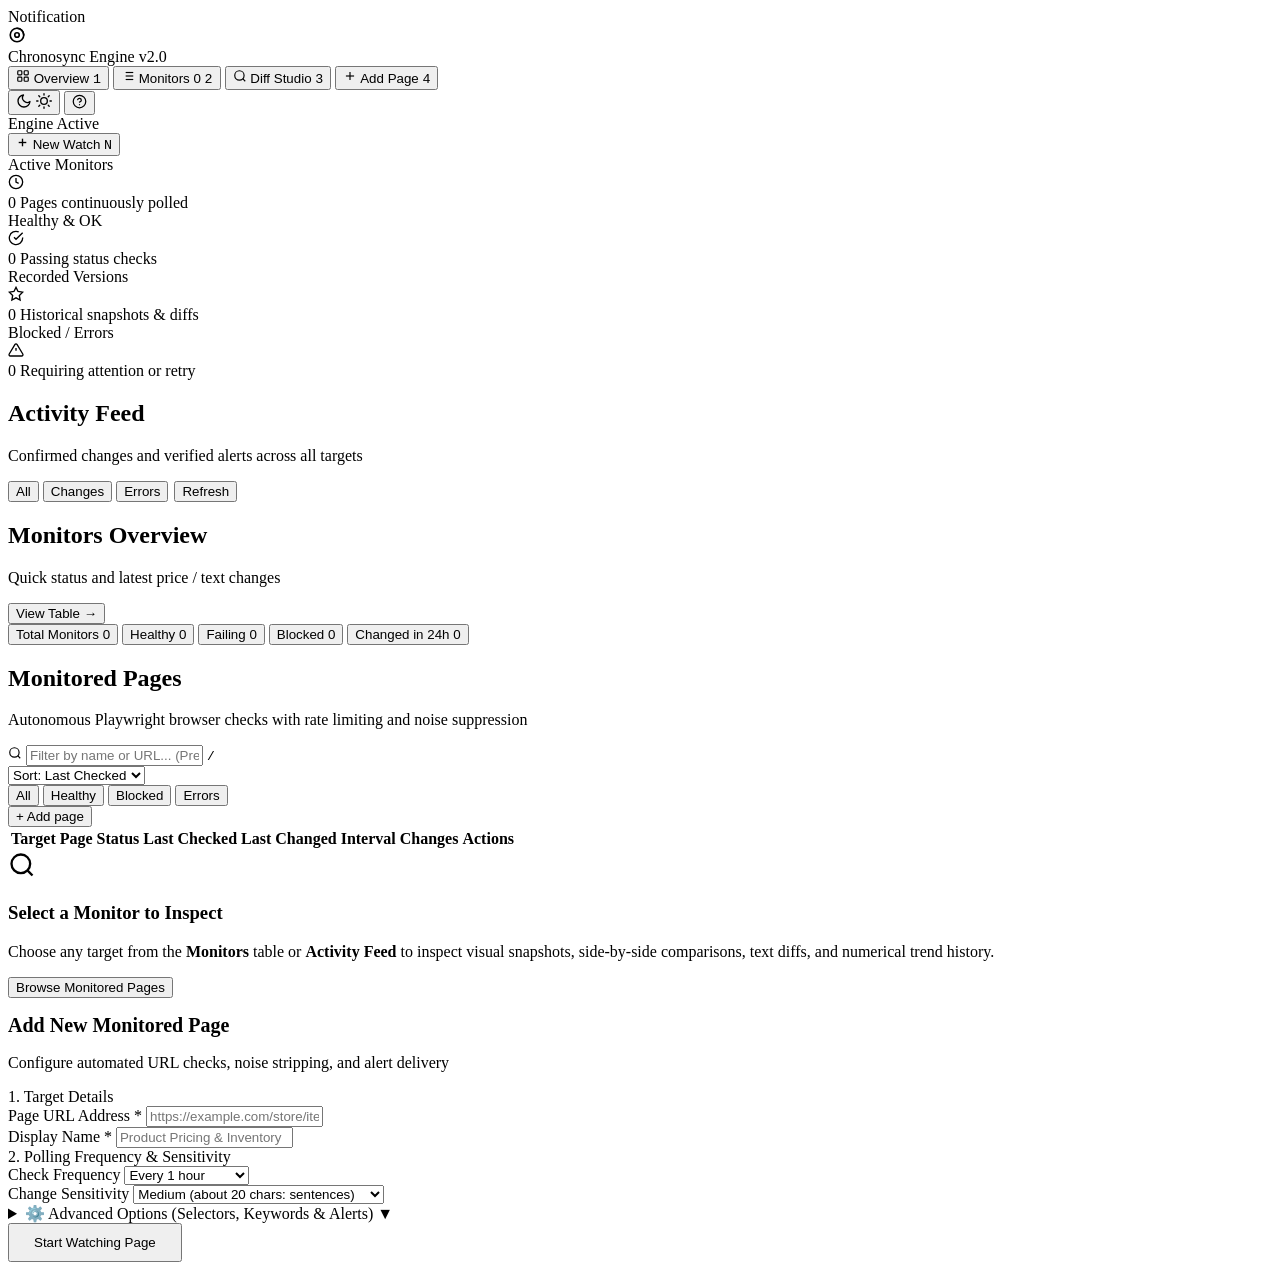
==== app/static/index.html @ 60339a9e "Initial commit: Chronosync web change detector & visual diff studio" ====
<!doctype html>
<html lang="en" data-theme="dark">
<head>
<meta charset="utf-8">
<meta name="viewport" content="width=device-width, initial-scale=1">
<title>Chronosync — Autonomous Web Monitoring & Diff Studio</title>
<link rel="icon" type="image/svg+xml" href="/static/favicon.svg">
<link rel="stylesheet" href="/static/styles.css">
</head>
<body>

<!-- Connection Lost Alert Banner -->
<div id="connection-banner" class="connection-banner" role="alert" aria-live="assertive" hidden>
  <span class="connection-dot"></span>
  <span>Connection lost — server unreachable. Retrying automatically...</span>
</div>

<!-- Toast Notification -->
<div id="toast" class="toast" role="status" aria-live="polite" aria-atomic="true">
  <span class="toast-indicator"></span>
  <span id="toast-msg">Notification</span>
</div>

<!-- Main Top Navigation -->
<header class="app-nav">
  <div class="nav-content">
    <div class="brand">
      <div class="logo-box">
        <svg width="18" height="18" viewBox="0 0 24 24" fill="none" stroke="currentColor" stroke-width="2.2" stroke-linecap="round" stroke-linejoin="round">
          <circle cx="12" cy="12" r="9"/>
          <path d="M12 3a9 9 0 0 1 9 9"/>
          <circle cx="12" cy="12" r="3"/>
        </svg>
      </div>
      <div class="brand-info">
        <span class="brand-title">Chronosync</span>
        <span class="brand-badge">Engine v2.0</span>
      </div>
    </div>

    <!-- Segmented View Switcher -->
    <nav class="nav-tabs" role="tablist">
      <button class="nav-tab active" data-view="overview" role="tab" aria-selected="true">
        <svg width="14" height="14" viewBox="0 0 24 24" fill="none" stroke="currentColor" stroke-width="2"><rect x="3" y="3" width="7" height="7" rx="1.5"/><rect x="14" y="3" width="7" height="7" rx="1.5"/><rect x="14" y="14" width="7" height="7" rx="1.5"/><rect x="3" y="14" width="7" height="7" rx="1.5"/></svg>
        Overview
        <kbd class="key-hint">1</kbd>
      </button>
      <button class="nav-tab" data-view="monitors" role="tab" aria-selected="false">
        <svg width="14" height="14" viewBox="0 0 24 24" fill="none" stroke="currentColor" stroke-width="2"><line x1="8" y1="6" x2="21" y2="6"/><line x1="8" y1="12" x2="21" y2="12"/><line x1="8" y1="18" x2="21" y2="18"/><line x1="3" y1="6" x2="3.01" y2="6"/><line x1="3" y1="12" x2="3.01" y2="12"/><line x1="3" y1="18" x2="3.01" y2="18"/></svg>
        Monitors
        <span id="nav-count" class="counter-badge">0</span>
        <kbd class="key-hint">2</kbd>
      </button>
      <button class="nav-tab" data-view="inspector" role="tab" aria-selected="false">
        <svg width="14" height="14" viewBox="0 0 24 24" fill="none" stroke="currentColor" stroke-width="2"><circle cx="11" cy="11" r="8"/><line x1="21" y1="21" x2="16.65" y2="16.65"/></svg>
        Diff Studio
        <kbd class="key-hint">3</kbd>
      </button>
      <button class="nav-tab" data-view="add" role="tab" aria-selected="false">
        <svg width="14" height="14" viewBox="0 0 24 24" fill="none" stroke="currentColor" stroke-width="2"><line x1="12" y1="5" x2="12" y2="19"/><line x1="5" y1="12" x2="19" y2="12"/></svg>
        Add Page
        <kbd class="key-hint">4</kbd>
      </button>
    </nav>

    <!-- Nav Utilities -->
    <div class="nav-actions">
      <!-- Theme Switcher -->
      <button id="theme-toggle" class="icon-btn" title="Toggle theme (T)" aria-label="Toggle theme">
        <svg id="theme-icon-dark" class="theme-icon" width="16" height="16" viewBox="0 0 24 24" fill="none" stroke="currentColor" stroke-width="2" stroke-linecap="round" stroke-linejoin="round">
          <path d="M21 12.79A9 9 0 1 1 11.21 3 7 7 0 0 0 21 12.79z"/>
        </svg>
        <svg id="theme-icon-light" class="theme-icon hidden" width="16" height="16" viewBox="0 0 24 24" fill="none" stroke="currentColor" stroke-width="2" stroke-linecap="round" stroke-linejoin="round">
          <circle cx="12" cy="12" r="5"/>
          <line x1="12" y1="1" x2="12" y2="3"/>
          <line x1="12" y1="21" x2="12" y2="23"/>
          <line x1="4.22" y1="4.22" x2="5.64" y2="5.64"/>
          <line x1="18.36" y1="18.36" x2="19.78" y2="19.78"/>
          <line x1="1" y1="12" x2="3" y2="12"/>
          <line x1="21" y1="12" x2="23" y2="12"/>
          <line x1="4.22" y1="19.78" x2="5.64" y2="18.36"/>
          <line x1="18.36" y1="5.64" x2="19.78" y2="4.22"/>
        </svg>
      </button>

      <!-- Keyboard Shortcuts Help -->
      <button id="shortcuts-btn" class="icon-btn" title="Keyboard Shortcuts (?)" aria-label="Keyboard Shortcuts">
        <svg width="15" height="15" viewBox="0 0 24 24" fill="none" stroke="currentColor" stroke-width="2" stroke-linecap="round" stroke-linejoin="round">
          <circle cx="12" cy="12" r="10"/>
          <path d="M9.09 9a3 3 0 0 1 5.83 1c0 2-3 3-3 3"/>
          <line x1="12" y1="17" x2="12.01" y2="17"/>
        </svg>
      </button>

      <!-- Engine Status -->
      <div class="status-indicator-box">
        <span class="status-dot-calm"></span>
        <span class="status-label">Engine Active</span>
      </div>

      <!-- Action Button -->
      <button id="quick-add-btn" class="btn btn-primary btn-sm">
        <svg width="13" height="13" viewBox="0 0 24 24" fill="none" stroke="currentColor" stroke-width="2.5"><line x1="12" y1="5" x2="12" y2="19"/><line x1="5" y1="12" x2="19" y2="12"/></svg>
        New Watch
        <kbd class="key-hint-light">N</kbd>
      </button>
    </div>
  </div>
</header>

<main class="app-layout">

  <!-- ================= VIEW 1: OVERVIEW ================= -->
  <section id="view-overview" class="view-pane active">
    <!-- KPI Metrics -->
    <div class="metrics-grid">
      <div class="metric-card">
        <div class="metric-header">
          <span class="metric-title">Active Monitors</span>
          <div class="metric-icon indigo">
            <svg width="16" height="16" viewBox="0 0 24 24" fill="none" stroke="currentColor" stroke-width="2"><circle cx="12" cy="12" r="10"/><path d="M12 6v6l4 2"/></svg>
          </div>
        </div>
        <div class="metric-body">
          <span id="kpi-total" class="metric-value">0</span>
          <span class="metric-sub">Pages continuously polled</span>
        </div>
      </div>

      <div class="metric-card">
        <div class="metric-header">
          <span class="metric-title">Healthy &amp; OK</span>
          <div class="metric-icon green">
            <svg width="16" height="16" viewBox="0 0 24 24" fill="none" stroke="currentColor" stroke-width="2"><path d="M22 11.08V12a10 10 0 1 1-5.93-9.14"/><polyline points="22 4 12 14.01 9 11.01"/></svg>
          </div>
        </div>
        <div class="metric-body">
          <span id="kpi-healthy" class="metric-value text-green">0</span>
          <span class="metric-sub">Passing status checks</span>
        </div>
      </div>

      <div class="metric-card">
        <div class="metric-header">
          <span class="metric-title">Recorded Versions</span>
          <div class="metric-icon purple">
            <svg width="16" height="16" viewBox="0 0 24 24" fill="none" stroke="currentColor" stroke-width="2"><polygon points="12 2 15.09 8.26 22 9.27 17 14.14 18.18 21.02 12 17.77 5.82 21.02 7 14.14 2 9.27 8.91 8.26 12 2"/></svg>
          </div>
        </div>
        <div class="metric-body">
          <span id="kpi-versions" class="metric-value">0</span>
          <span class="metric-sub">Historical snapshots &amp; diffs</span>
        </div>
      </div>

      <div class="metric-card">
        <div class="metric-header">
          <span class="metric-title">Blocked / Errors</span>
          <div class="metric-icon amber">
            <svg width="16" height="16" viewBox="0 0 24 24" fill="none" stroke="currentColor" stroke-width="2"><path d="M10.29 3.86L1.82 18a2 2 0 0 0 1.71 3h16.94a2 2 0 0 0 1.71-3L13.71 3.86a2 2 0 0 0-3.42 0z"/><line x1="12" y1="9" x2="12" y2="13"/><line x1="12" y1="17" x2="12.01" y2="17"/></svg>
          </div>
        </div>
        <div class="metric-body">
          <span id="kpi-issues" class="metric-value">0</span>
          <span class="metric-sub">Requiring attention or retry</span>
        </div>
      </div>
    </div>

    <!-- Overview 2-Column Grid -->
    <div class="dashboard-columns">
      <!-- Left: Recent Verified Changes Feed -->
      <div class="card">
        <div class="card-head">
          <div>
            <h2 class="card-title">Activity Feed</h2>
            <p class="card-desc">Confirmed changes and verified alerts across all targets</p>
          </div>
          <div style="display:flex;align-items:center;gap:6px;">
            <div class="alerts-filter-group" role="group" aria-label="Alerts filter">
              <button class="alert-filter-btn active" data-alert-filter="all">All</button>
              <button class="alert-filter-btn" data-alert-filter="change">Changes</button>
              <button class="alert-filter-btn" data-alert-filter="error">Errors</button>
            </div>
            <button id="refresh-alerts-btn" class="btn btn-secondary btn-sm">Refresh</button>
          </div>
        </div>
        <ul id="alerts" class="alerts-list"></ul>
      </div>

      <!-- Right: Fast Status Roster -->
      <div class="card">
        <div class="card-head">
          <div>
            <h2 class="card-title">Monitors Overview</h2>
            <p class="card-desc">Quick status and latest price / text changes</p>
          </div>
          <button class="btn btn-ghost btn-sm" data-goto="monitors">View Table →</button>
        </div>
        <div id="quick-roster" class="quick-roster-list"></div>
      </div>
    </div>
  </section>

  <!-- ================= VIEW 2: MONITORS TABLE ================= -->
  <section id="view-monitors" class="view-pane">
    <!-- Client-Side Summary Strip / Filter Chips -->
    <div class="summary-strip" role="toolbar" aria-label="Filter summary strip">
      <button class="summary-chip active" data-filter="all">
        <span class="chip-label">Total Monitors</span>
        <span id="chip-total" class="chip-count">0</span>
      </button>
      <button class="summary-chip" data-filter="ok">
        <span class="chip-dot ok"></span>
        <span class="chip-label">Healthy</span>
        <span id="chip-healthy" class="chip-count">0</span>
      </button>
      <button class="summary-chip" data-filter="error">
        <span class="chip-dot error"></span>
        <span class="chip-label">Failing</span>
        <span id="chip-failing" class="chip-count">0</span>
      </button>
      <button class="summary-chip" data-filter="blocked">
        <span class="chip-dot blocked"></span>
        <span class="chip-label">Blocked</span>
        <span id="chip-blocked" class="chip-count">0</span>
      </button>
      <button class="summary-chip" data-filter="changed24h">
        <span class="chip-dot changed"></span>
        <span class="chip-label">Changed in 24h</span>
        <span id="chip-changed24h" class="chip-count">0</span>
      </button>
    </div>

    <div class="card table-card">
      <div class="table-header-bar">
        <div>
          <h2 class="card-title">Monitored Pages</h2>
          <p class="card-desc">Autonomous Playwright browser checks with rate limiting and noise suppression</p>
        </div>
        <div class="table-controls">
          <div class="search-wrap">
            <svg class="search-icon" width="14" height="14" viewBox="0 0 24 24" fill="none" stroke="currentColor" stroke-width="2"><circle cx="11" cy="11" r="8"/><line x1="21" y1="21" x2="16.65" y2="16.65"/></svg>
            <input type="text" id="filter-search" placeholder="Filter by name or URL... (Press /)" class="input-search">
            <kbd class="key-hint">/</kbd>
          </div>
          <select id="table-sort" class="input-select" aria-label="Sort table">
            <option value="checked" selected>Sort: Last Checked</option>
            <option value="name">Sort: Name (A-Z)</option>
            <option value="changed">Sort: Last Changed</option>
            <option value="status">Sort: Status</option>
            <option value="changes">Sort: Changes</option>
          </select>
          <div class="filter-group">
            <button class="filter-pill active" data-filter="all">All</button>
            <button class="filter-pill" data-filter="ok">Healthy</button>
            <button class="filter-pill" data-filter="blocked">Blocked</button>
            <button class="filter-pill" data-filter="error">Errors</button>
          </div>
          <button class="btn btn-primary btn-sm" data-goto="add">+ Add page</button>
        </div>
      </div>

      <div class="table-scroll">
        <table id="watch-table" class="data-table">
          <thead>
            <tr>
              <th>Target Page</th>
              <th>Status</th>
              <th>Last Checked</th>
              <th>Last Changed</th>
              <th>Interval</th>
              <th>Changes</th>
              <th style="text-align:right">Actions</th>
            </tr>
          </thead>
          <tbody></tbody>
        </table>
      </div>
      <div id="empty" class="empty-state" hidden>
        <svg width="32" height="32" viewBox="0 0 24 24" fill="none" stroke="currentColor" stroke-width="1.8"><circle cx="12" cy="12" r="10"/><path d="M8 12h8"/></svg>
        <p>No monitors match your filter.</p>
        <button class="btn btn-secondary btn-sm" data-goto="add">+ Add New Monitor</button>
      </div>
    </div>
  </section>

  <!-- ================= VIEW 3: DIFF STUDIO ================= -->
  <section id="view-inspector" class="view-pane">
    <div id="detail-empty-state" class="card empty-studio-box">
      <div class="empty-icon-circle">
        <svg width="28" height="28" viewBox="0 0 24 24" fill="none" stroke="currentColor" stroke-width="2"><circle cx="11" cy="11" r="8"/><line x1="21" y1="21" x2="16.65" y2="16.65"/></svg>
      </div>
      <h3>Select a Monitor to Inspect</h3>
      <p>Choose any target from the <strong>Monitors</strong> table or <strong>Activity Feed</strong> to inspect visual snapshots, side-by-side comparisons, text diffs, and numerical trend history.</p>
      <button class="btn btn-primary" data-goto="monitors">Browse Monitored Pages</button>
    </div>

    <div id="detail" class="card studio-card" hidden>
      <!-- Studio Header -->
      <div class="studio-header">
        <div class="studio-target-info">
          <div class="studio-title-row">
            <h2 id="detail-title" class="studio-title"></h2>
            <span id="detail-status" class="status-pill ok">OK</span>
          </div>
          <a id="detail-url" class="studio-url" target="_blank" rel="noopener noreferrer"></a>
        </div>
        <div class="studio-actions">
          <button id="studio-check-btn" class="btn btn-secondary btn-sm">
            <svg width="13" height="13" viewBox="0 0 24 24" fill="none" stroke="currentColor" stroke-width="2.2"><path d="M21.5 2v6h-6M21.34 15.57a10 10 0 1 1-.57-8.38l5.67-5.67"/></svg>
            Check Page Now
          </button>
          <a id="rss-link" class="btn btn-ghost btn-sm" target="_blank">
            <svg width="13" height="13" viewBox="0 0 24 24" fill="none" stroke="currentColor" stroke-width="2"><path d="M4 11a9 9 0 0 1 9 9"/><path d="M4 4a16 16 0 0 1 16 16"/><circle cx="5" cy="19" r="1"/></svg>
            RSS Feed
          </a>
          <button type="button" id="copy-diff-btn" class="btn btn-ghost btn-sm" title="Copy link to this comparison">
            🔗 Copy Link
          </button>
          <button type="button" id="detail-close" class="btn btn-ghost btn-sm" title="Close detail panel">
            ✕ Close
          </button>
        </div>
      </div>

      <div id="detail-status-explanation" class="status-expl-box" hidden></div>
      <p id="detail-error" class="alert-banner error" hidden></p>
      <details id="tech-details" class="tech-details" hidden>
        <summary>Technical details &amp; raw error stack</summary>
        <pre id="tech-details-content"></pre>
      </details>

      <!-- Version Selector Toolbar -->
      <div class="studio-toolbar">
        <div class="version-select-controls">
          <div class="select-field">
            <label for="ver-a">Older Version:</label>
            <select id="ver-a" class="input-select"></select>
          </div>
          <div class="select-field">
            <label for="ver-b">Newer Version:</label>
            <select id="ver-b" class="input-select"></select>
          </div>
          <button id="compare" class="btn btn-primary btn-sm">Compare Versions</button>
        </div>

        <!-- Mode Tabs -->
        <div class="segmented-modes" role="tablist" aria-label="Diff comparison tabs">
          <div class="segmented-thumb" id="segmented-thumb" aria-hidden="true"></div>
          <button data-tab="slider" id="tab-btn-slider" class="mode-tab on" role="tab" aria-selected="true" aria-controls="tab-slider" tabindex="0">↔ Interactive Slider</button>
          <button data-tab="text" id="tab-btn-text" class="mode-tab" role="tab" aria-selected="false" aria-controls="tab-text" tabindex="-1">Text Diff</button>
          <button data-tab="shot" id="tab-btn-shot" class="mode-tab" role="tab" aria-selected="false" aria-controls="tab-shot" tabindex="-1">Visual Heatmap</button>
          <button data-tab="side" id="tab-btn-side" class="mode-tab" role="tab" aria-selected="false" aria-controls="tab-side" tabindex="-1">Side-by-Side</button>
          <button data-tab="chart" id="tab-btn-chart" class="mode-tab" role="tab" aria-selected="false" aria-controls="tab-chart" tabindex="-1">📈 Price &amp; Metrics</button>
        </div>
      </div>

      <!-- Tab: Interactive Visual Swipe Slider -->
      <div id="tab-slider" class="tabpane" role="tabpanel" aria-labelledby="tab-btn-slider">
        <div class="slider-guidance">
          <span>Drag the center divider left or right to inspect before vs after changes:</span>
        </div>
        <div id="slider-box" class="slider-stage">
          <div class="slider-container" id="visual-slider">
            <div class="img-skeleton skeleton" id="slider-skeleton"></div>
            <img id="slider-img-after" class="img-after" src="" alt="Newer version" draggable="false">
            <div class="version-tag tag-newer">Newer (After)</div>
            <div id="slider-before-wrap" class="img-before-wrap">
              <img id="slider-img-before" class="img-before" src="" alt="Older version" draggable="false">
              <div class="version-tag tag-older">Older (Before)</div>
            </div>
            <div id="slider-handle" class="slider-divider-line" role="slider" tabindex="0" aria-label="Visual comparison slider" aria-valuenow="50" aria-valuemin="0" aria-valuemax="100">
              <div class="divider-pillar"></div>
              <div class="divider-grip" aria-hidden="true">↔</div>
              <div class="divider-pillar"></div>
            </div>
          </div>
        </div>
      </div>

      <!-- Tab: Unified Text Diff -->
      <div id="tab-text" class="tabpane" role="tabpanel" aria-labelledby="tab-btn-text" hidden></div>

      <!-- Tab: Visual Heatmap -->
      <div id="tab-shot" class="tabpane" role="tabpanel" aria-labelledby="tab-btn-shot" hidden></div>

      <!-- Tab: Side-by-Side View -->
      <div id="tab-side" class="tabpane" role="tabpanel" aria-labelledby="tab-btn-side" hidden></div>

      <!-- Tab: Numerical Price History & Chart -->
      <div id="tab-chart" class="tabpane" role="tabpanel" aria-labelledby="tab-btn-chart" hidden></div>
    </div>
  </section>

  <!-- ================= VIEW 4: ADD MONITOR ================= -->
  <section id="view-add" class="view-pane">
    <div class="add-monitor-wrap">
      <div class="card form-card">
        <div class="form-header">
          <h2 class="card-title" style="font-size:20px;">Add New Monitored Page</h2>
          <p class="card-desc">Configure automated URL checks, noise stripping, and alert delivery</p>
        </div>

        <form id="add-form" autocomplete="off" novalidate>
          <div class="form-sections">
            <!-- Section 1: Target info -->
            <div class="form-group-section">
              <div class="section-title">1. Target Details</div>
              <div class="field">
                <label for="form-url">Page URL Address <span class="req">*</span></label>
                <input id="form-url" name="url" required placeholder="https://example.com/store/item-99" class="input-text">
                <div class="field-validation-msg" id="form-url-error" hidden></div>
              </div>
              <div class="field">
                <label for="form-name">Display Name <span class="req">*</span></label>
                <input id="form-name" name="name" required maxlength="100" placeholder="Product Pricing &amp; Inventory" class="input-text">
                <div class="field-validation-msg" id="form-name-error" hidden></div>
              </div>
            </div>

            <!-- Section 2: Polling Cadence -->
            <div class="form-group-section">
              <div class="section-title">2. Polling Frequency &amp; Sensitivity</div>
              <div class="grid-2col">
                <div class="field">
                  <label for="form-interval">Check Frequency</label>
                  <select id="form-interval" name="interval" class="input-select">
                    <option value="15">Every 15 minutes</option>
                    <option value="30">Every 30 minutes</option>
                    <option value="60" selected>Every 1 hour</option>
                    <option value="360">Every 6 hours</option>
                    <option value="720">Every 12 hours</option>
                    <option value="1440">Every 24 hours</option>
                  </select>
                </div>
                <div class="field">
                  <label for="form-sensitivity">Change Sensitivity</label>
                  <select id="form-sensitivity" name="sensitivity" class="input-select">
                    <option value="high">High (1 char: prices, stock states)</option>
                    <option value="medium" selected>Medium (about 20 chars: sentences)</option>
                    <option value="low">Low (about 200 chars: full paragraphs)</option>
                  </select>
                </div>
              </div>
            </div>

            <!-- Collapsed Advanced Options: Visual Picker First -->
            <details id="form-advanced" class="form-group-section form-advanced-disclosure">
              <summary class="advanced-summary">
                <span>⚙️ Advanced Options (Selectors, Keywords &amp; Alerts)</span>
                <span class="disclosure-arrow">▼</span>
              </summary>
              <div class="advanced-content">
                <!-- Visual Picker First -->
                <div class="picker-callout-box">
                  <div class="picker-callout-info">
                    <div class="picker-callout-title">Interactive Visual Selector</div>
                    <div class="picker-callout-desc">Launch a sandboxed browser preview to click and select specific elements to watch or ignore.</div>
                  </div>
                  <button type="button" id="open-picker" class="btn btn-secondary btn-sm">
                    🎯 Open Visual Selector
                  </button>
                </div>

                <div class="field">
                  <label for="form-watch">Only Watch These Selectors <span class="helper-text">(One selector per line)</span></label>
                  <textarea id="form-watch" name="watch" rows="2" placeholder="#price, .stock-badge, article.content" class="input-textarea"></textarea>
                </div>

                <div class="field">
                  <label for="form-ignore">Ignore Noise / Dynamic Selectors <span class="helper-text">(One selector per line)</span></label>
                  <textarea id="form-ignore" name="ignore" rows="2" placeholder="#live-clock, .random-banner, footer" class="input-textarea"></textarea>
                </div>

                <div class="field">
                  <label for="form-keywords">Alert Only When Keywords Change <span class="helper-text">(comma separated)</span></label>
                  <input id="form-keywords" name="keywords" placeholder="price, in stock, sold out, registration open" class="input-text">
                </div>

                <div class="field">
                  <label for="form-email">Notification Email <span class="helper-text">(optional)</span></label>
                  <input id="form-email" name="email" type="email" placeholder="dev@company.com" class="input-text">
                </div>

                <div class="checkbox-field switch-field">
                  <label class="switch-label" for="form-digest">
                    <input type="checkbox" id="form-digest" name="digest" class="switch-input">
                    <span class="switch-toggle" aria-hidden="true"></span>
                    <span class="switch-text">Hold for single daily digest instead of instant notifications</span>
                  </label>
                </div>
              </div>
            </details>
          </div>

          <div class="form-footer">
            <button type="submit" class="btn btn-primary" style="padding: 10px 24px;">Start Watching Page</button>
            <p id="form-msg" class="form-feedback" role="status"></p>
          </div>
        </form>
      </div>
    </div>
  </section>

</main>

<!-- Sandboxed Visual Element Picker Modal -->
<dialog id="picker-dialog" class="picker-modal">
  <div class="picker-header">
    <div class="picker-title-block">
      <div class="picker-heading">
        <span class="status-dot-calm"></span>
        <strong>Visual Element Selector</strong>
      </div>
      <span id="picker-note" class="picker-hint">Loading rendered DOM...</span>
    </div>
    <div class="picker-controls">
      <div class="segmented-picker-mode" role="group" aria-label="Picker mode">
        <button type="button" data-mode="watch" class="picker-mode-btn on" aria-pressed="true">Target for Watch</button>
        <button type="button" data-mode="ignore" class="picker-mode-btn" aria-pressed="false">Target for Ignore</button>
      </div>
      <button type="button" id="picker-close" class="btn btn-secondary btn-sm">Done</button>
    </div>
  </div>
  <div class="picker-viewport">
    <div id="picker-loader" class="picker-loader">
      <div class="clean-spinner"></div>
      <p id="picker-loader-text">Rendering sandboxed snapshot...</p>
      <small>Stripping external scripts and preparing clean DOM</small>
    </div>
    <iframe id="picker-frame" sandbox="allow-scripts allow-same-origin" title="Page picker"></iframe>
  </div>
</dialog>

<!-- In-Page Accessible Remove Watch Confirmation Dialog -->
<dialog id="remove-dialog" class="confirm-modal" aria-labelledby="remove-dialog-title" aria-describedby="remove-dialog-desc">
  <div class="confirm-dialog-content">
    <div class="confirm-header">
      <div class="confirm-icon-box">
        <svg width="20" height="20" viewBox="0 0 24 24" fill="none" stroke="currentColor" stroke-width="2"><path d="M10.29 3.86L1.82 18a2 2 0 0 0 1.71 3h16.94a2 2 0 0 0 1.71-3L13.71 3.86a2 2 0 0 0-3.42 0z"/><line x1="12" y1="9" x2="12" y2="13"/><line x1="12" y1="17" x2="12.01" y2="17"/></svg>
      </div>
      <div>
        <h3 id="remove-dialog-title" class="confirm-title">Remove Monitor</h3>
        <p id="remove-dialog-desc" class="confirm-desc">Are you sure you want to permanently delete this monitor and its recorded snapshot history? This action cannot be undone.</p>
      </div>
    </div>
    <div class="confirm-target-box">
      <span class="confirm-target-label">Target Name:</span>
      <strong id="remove-watch-name" class="confirm-target-val"></strong>
    </div>
    <div class="confirm-actions">
      <button type="button" id="remove-cancel-btn" class="btn btn-secondary btn-sm">Cancel</button>
      <button type="button" id="remove-confirm-btn" class="btn btn-danger btn-sm">Permanently Remove</button>
    </div>
  </div>
</dialog>

<!-- Keyboard Shortcuts Modal -->
<dialog id="shortcuts-dialog" class="shortcuts-modal">
  <div class="shortcuts-dialog-content">
    <div class="shortcuts-header">
      <div style="display:flex;align-items:center;gap:8px;">
        <svg width="16" height="16" viewBox="0 0 24 24" fill="none" stroke="currentColor" stroke-width="2"><rect x="2" y="4" width="20" height="16" rx="2"/><line x1="6" y1="8" x2="6.01" y2="8"/><line x1="10" y1="8" x2="10.01" y2="8"/><line x1="14" y1="8" x2="14.01" y2="8"/><line x1="18" y1="8" x2="18.01" y2="8"/><line x1="6" y1="12" x2="6.01" y2="12"/><line x1="18" y1="12" x2="18.01" y2="12"/><line x1="7" y1="16" x2="17" y2="16"/></svg>
        <strong>Keyboard Navigation</strong>
      </div>
      <button type="button" id="shortcuts-close" class="btn btn-ghost btn-sm">Esc</button>
    </div>
    <div class="shortcuts-list">
      <div class="shortcut-item"><span>Switch to Overview</span><kbd class="key-hint">1</kbd></div>
      <div class="shortcut-item"><span>Switch to Monitors</span><kbd class="key-hint">2</kbd></div>
      <div class="shortcut-item"><span>Switch to Diff Studio</span><kbd class="key-hint">3</kbd></div>
      <div class="shortcut-item"><span>Add Monitored Page</span><kbd class="key-hint">4</kbd> or <kbd class="key-hint">N</kbd></div>
      <div class="shortcut-item"><span>Focus Search Filter</span><kbd class="key-hint">/</kbd></div>
      <div class="shortcut-item"><span>Toggle Dark / Light Theme</span><kbd class="key-hint">T</kbd></div>
      <div class="shortcut-item"><span>Refresh Data Feed</span><kbd class="key-hint">R</kbd></div>
      <div class="shortcut-item"><span>Open Shortcuts Cheat Sheet</span><kbd class="key-hint">?</kbd></div>
    </div>
  </div>
</dialog>

<!-- Lightbox Modal for Enlarged Screenshot -->
<dialog id="lightbox-dialog" class="lightbox-modal" aria-labelledby="lightbox-title">
  <div class="lightbox-content">
    <div class="lightbox-header">
      <span id="lightbox-title" class="lightbox-title">Screenshot Snapshot</span>
      <button type="button" id="lightbox-close" class="btn btn-ghost btn-sm">✕ Close</button>
    </div>
    <div class="lightbox-body">
      <img id="lightbox-img" src="" alt="Enlarged screenshot">
    </div>
  </div>
</dialog>

<script src="/static/app.js"></script>
</body>
</html>
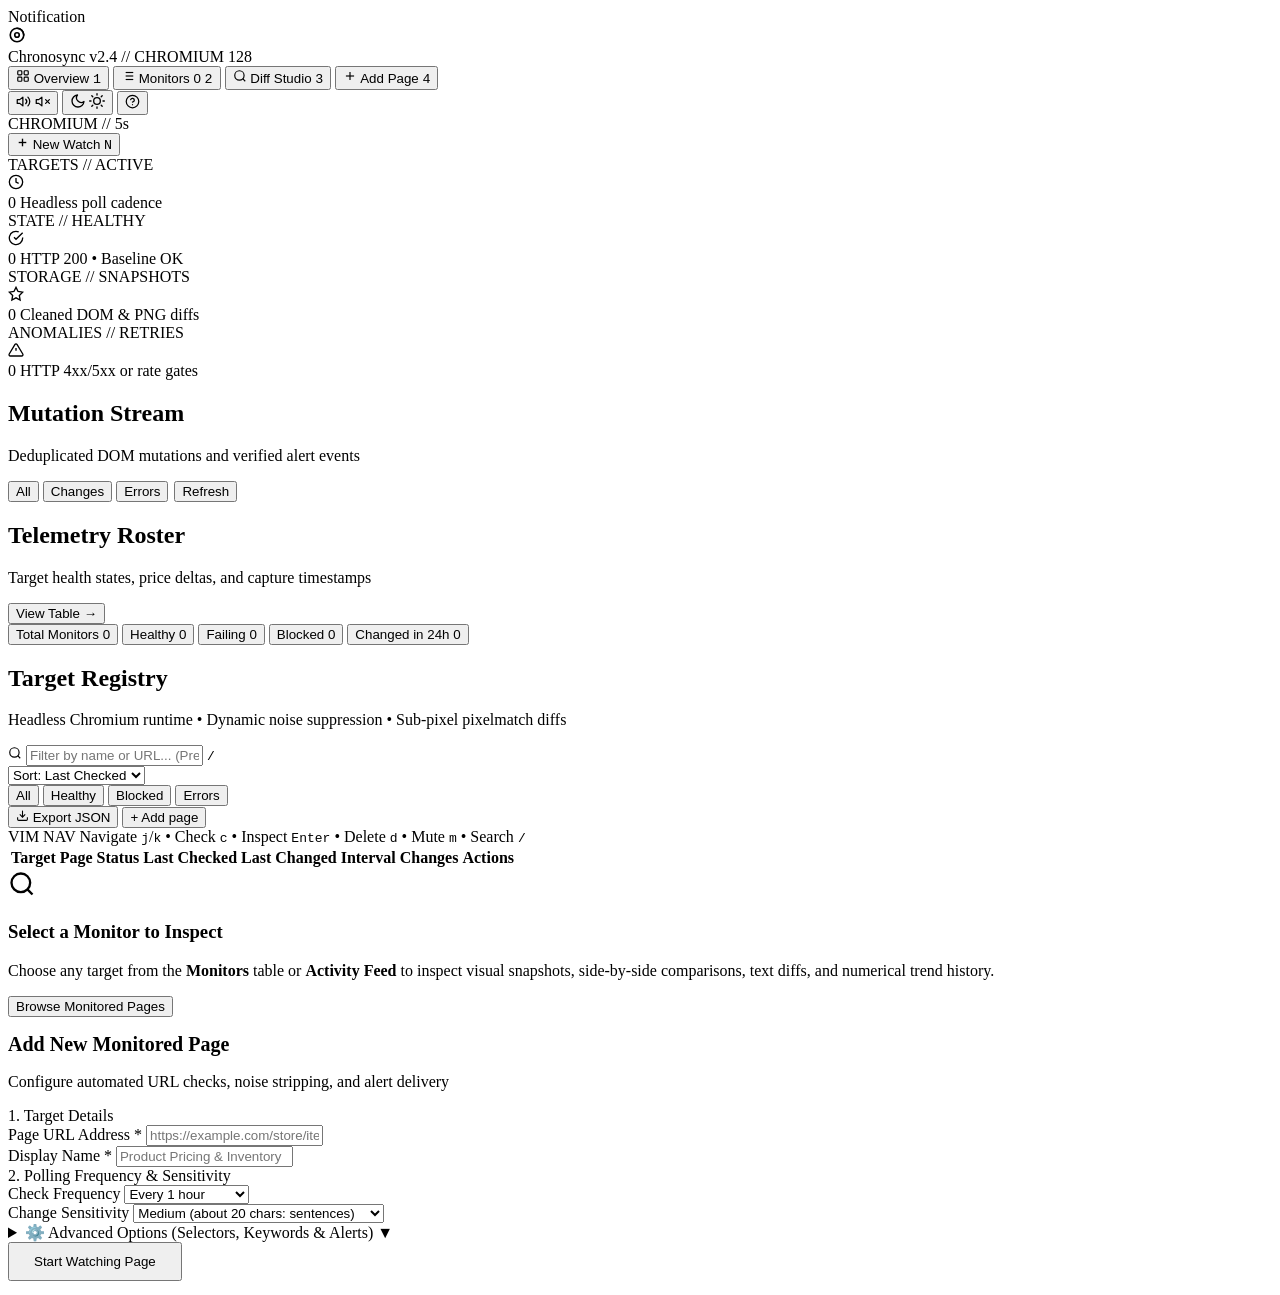
==== commit 9e337a71: "feat(ui): complete de-ai overhaul with obsidian dot grid, vim navigation, web audio haptics, and liv" ====
--- a/app/static/index.html
+++ b/app/static/index.html
@@ -34,7 +34,7 @@
       </div>
       <div class="brand-info">
         <span class="brand-title">Chronosync</span>
-        <span class="brand-badge">Engine v2.0</span>
+        <span class="brand-badge">v2.4 // CHROMIUM 128</span>
       </div>
     </div>
 
@@ -65,6 +65,20 @@
 
     <!-- Nav Utilities -->
     <div class="nav-actions">
+      <!-- Sound Haptics Toggle (M) -->
+      <button id="sound-toggle" class="icon-btn" title="Toggle audio haptics (M)" aria-label="Toggle audio haptics">
+        <svg id="sound-icon-on" width="15" height="15" viewBox="0 0 24 24" fill="none" stroke="currentColor" stroke-width="2" stroke-linecap="round" stroke-linejoin="round">
+          <polygon points="11 5 6 9 2 9 2 15 6 15 11 19 11 5"/>
+          <path d="M15.54 8.46a5 5 0 0 1 0 7.07"/>
+          <path d="M19.07 4.93a10 10 0 0 1 0 14.14"/>
+        </svg>
+        <svg id="sound-icon-off" class="hidden" width="15" height="15" viewBox="0 0 24 24" fill="none" stroke="currentColor" stroke-width="2" stroke-linecap="round" stroke-linejoin="round">
+          <polygon points="11 5 6 9 2 9 2 15 6 15 11 19 11 5"/>
+          <line x1="23" y1="9" x2="17" y2="15"/>
+          <line x1="17" y1="9" x2="23" y2="15"/>
+        </svg>
+      </button>
+
       <!-- Theme Switcher -->
       <button id="theme-toggle" class="icon-btn" title="Toggle theme (T)" aria-label="Toggle theme">
         <svg id="theme-icon-dark" class="theme-icon" width="16" height="16" viewBox="0 0 24 24" fill="none" stroke="currentColor" stroke-width="2" stroke-linecap="round" stroke-linejoin="round">
@@ -92,10 +106,10 @@
         </svg>
       </button>
 
-      <!-- Engine Status -->
-      <div class="status-indicator-box">
+      <!-- Engine Status & Countdown -->
+      <div class="status-indicator-box" title="Autonomous headless Chromium polling loop">
         <span class="status-dot-calm"></span>
-        <span class="status-label">Engine Active</span>
+        <span class="status-label" id="engine-status-text">CHROMIUM // <span id="countdown-timer">5s</span></span>
       </div>
 
       <!-- Action Button -->
@@ -116,53 +130,53 @@
     <div class="metrics-grid">
       <div class="metric-card">
         <div class="metric-header">
-          <span class="metric-title">Active Monitors</span>
+          <span class="metric-title">TARGETS // ACTIVE</span>
           <div class="metric-icon indigo">
             <svg width="16" height="16" viewBox="0 0 24 24" fill="none" stroke="currentColor" stroke-width="2"><circle cx="12" cy="12" r="10"/><path d="M12 6v6l4 2"/></svg>
           </div>
         </div>
         <div class="metric-body">
           <span id="kpi-total" class="metric-value">0</span>
-          <span class="metric-sub">Pages continuously polled</span>
+          <span class="metric-sub">Headless poll cadence</span>
         </div>
       </div>
 
       <div class="metric-card">
         <div class="metric-header">
-          <span class="metric-title">Healthy &amp; OK</span>
+          <span class="metric-title">STATE // HEALTHY</span>
           <div class="metric-icon green">
             <svg width="16" height="16" viewBox="0 0 24 24" fill="none" stroke="currentColor" stroke-width="2"><path d="M22 11.08V12a10 10 0 1 1-5.93-9.14"/><polyline points="22 4 12 14.01 9 11.01"/></svg>
           </div>
         </div>
         <div class="metric-body">
           <span id="kpi-healthy" class="metric-value text-green">0</span>
-          <span class="metric-sub">Passing status checks</span>
+          <span class="metric-sub">HTTP 200 • Baseline OK</span>
         </div>
       </div>
 
       <div class="metric-card">
         <div class="metric-header">
-          <span class="metric-title">Recorded Versions</span>
+          <span class="metric-title">STORAGE // SNAPSHOTS</span>
           <div class="metric-icon purple">
             <svg width="16" height="16" viewBox="0 0 24 24" fill="none" stroke="currentColor" stroke-width="2"><polygon points="12 2 15.09 8.26 22 9.27 17 14.14 18.18 21.02 12 17.77 5.82 21.02 7 14.14 2 9.27 8.91 8.26 12 2"/></svg>
           </div>
         </div>
         <div class="metric-body">
           <span id="kpi-versions" class="metric-value">0</span>
-          <span class="metric-sub">Historical snapshots &amp; diffs</span>
+          <span class="metric-sub">Cleaned DOM &amp; PNG diffs</span>
         </div>
       </div>
 
       <div class="metric-card">
         <div class="metric-header">
-          <span class="metric-title">Blocked / Errors</span>
+          <span class="metric-title">ANOMALIES // RETRIES</span>
           <div class="metric-icon amber">
             <svg width="16" height="16" viewBox="0 0 24 24" fill="none" stroke="currentColor" stroke-width="2"><path d="M10.29 3.86L1.82 18a2 2 0 0 0 1.71 3h16.94a2 2 0 0 0 1.71-3L13.71 3.86a2 2 0 0 0-3.42 0z"/><line x1="12" y1="9" x2="12" y2="13"/><line x1="12" y1="17" x2="12.01" y2="17"/></svg>
           </div>
         </div>
         <div class="metric-body">
           <span id="kpi-issues" class="metric-value">0</span>
-          <span class="metric-sub">Requiring attention or retry</span>
+          <span class="metric-sub">HTTP 4xx/5xx or rate gates</span>
         </div>
       </div>
     </div>
@@ -173,8 +187,8 @@
       <div class="card">
         <div class="card-head">
           <div>
-            <h2 class="card-title">Activity Feed</h2>
-            <p class="card-desc">Confirmed changes and verified alerts across all targets</p>
+            <h2 class="card-title">Mutation Stream</h2>
+            <p class="card-desc">Deduplicated DOM mutations and verified alert events</p>
           </div>
           <div style="display:flex;align-items:center;gap:6px;">
             <div class="alerts-filter-group" role="group" aria-label="Alerts filter">
@@ -192,8 +206,8 @@
       <div class="card">
         <div class="card-head">
           <div>
-            <h2 class="card-title">Monitors Overview</h2>
-            <p class="card-desc">Quick status and latest price / text changes</p>
+            <h2 class="card-title">Telemetry Roster</h2>
+            <p class="card-desc">Target health states, price deltas, and capture timestamps</p>
           </div>
           <button class="btn btn-ghost btn-sm" data-goto="monitors">View Table →</button>
         </div>
@@ -235,8 +249,8 @@
     <div class="card table-card">
       <div class="table-header-bar">
         <div>
-          <h2 class="card-title">Monitored Pages</h2>
-          <p class="card-desc">Autonomous Playwright browser checks with rate limiting and noise suppression</p>
+          <h2 class="card-title">Target Registry</h2>
+          <p class="card-desc">Headless Chromium runtime • Dynamic noise suppression • Sub-pixel pixelmatch diffs</p>
         </div>
         <div class="table-controls">
           <div class="search-wrap">
@@ -257,8 +271,18 @@
             <button class="filter-pill" data-filter="blocked">Blocked</button>
             <button class="filter-pill" data-filter="error">Errors</button>
           </div>
+          <button id="export-json-btn" class="btn btn-secondary btn-sm" title="Export monitor configurations to JSON">
+            <svg width="13" height="13" viewBox="0 0 24 24" fill="none" stroke="currentColor" stroke-width="2"><path d="M21 15v4a2 2 0 0 1-2 2H5a2 2 0 0 1-2-2v-4"/><polyline points="7 10 12 15 17 10"/><line x1="12" y1="15" x2="12" y2="3"/></svg>
+            Export JSON
+          </button>
           <button class="btn btn-primary btn-sm" data-goto="add">+ Add page</button>
         </div>
+      </div>
+
+      <!-- Vim Power-User Instructions Strip -->
+      <div class="vim-status-strip">
+        <span class="vim-key-badge">VIM NAV</span>
+        <span class="vim-instructions">Navigate <kbd>j</kbd>/<kbd>k</kbd> • Check <kbd>c</kbd> • Inspect <kbd>Enter</kbd> • Delete <kbd>d</kbd> • Mute <kbd>m</kbd> • Search <kbd>/</kbd></span>
       </div>
 
       <div class="table-scroll">
@@ -317,6 +341,9 @@
           </a>
           <button type="button" id="copy-diff-btn" class="btn btn-ghost btn-sm" title="Copy link to this comparison">
             🔗 Copy Link
+          </button>
+          <button type="button" id="copy-curl-btn" class="btn btn-ghost btn-sm" title="Copy cURL terminal command">
+            💻 Copy cURL
           </button>
           <button type="button" id="detail-close" class="btn btn-ghost btn-sm" title="Close detail panel">
             ✕ Close
@@ -567,6 +594,11 @@
       <button type="button" id="shortcuts-close" class="btn btn-ghost btn-sm">Esc</button>
     </div>
     <div class="shortcuts-list">
+      <div class="shortcut-item"><span>Vim Navigate Down / Up</span><kbd class="key-hint">j</kbd> / <kbd class="key-hint">k</kbd></div>
+      <div class="shortcut-item"><span>Check Selected Monitor</span><kbd class="key-hint">c</kbd></div>
+      <div class="shortcut-item"><span>Inspect Selected Monitor</span><kbd class="key-hint">Enter</kbd></div>
+      <div class="shortcut-item"><span>Delete Selected Monitor</span><kbd class="key-hint">d</kbd></div>
+      <div class="shortcut-item"><span>Toggle Audio Haptics</span><kbd class="key-hint">M</kbd></div>
       <div class="shortcut-item"><span>Switch to Overview</span><kbd class="key-hint">1</kbd></div>
       <div class="shortcut-item"><span>Switch to Monitors</span><kbd class="key-hint">2</kbd></div>
       <div class="shortcut-item"><span>Switch to Diff Studio</span><kbd class="key-hint">3</kbd></div>
